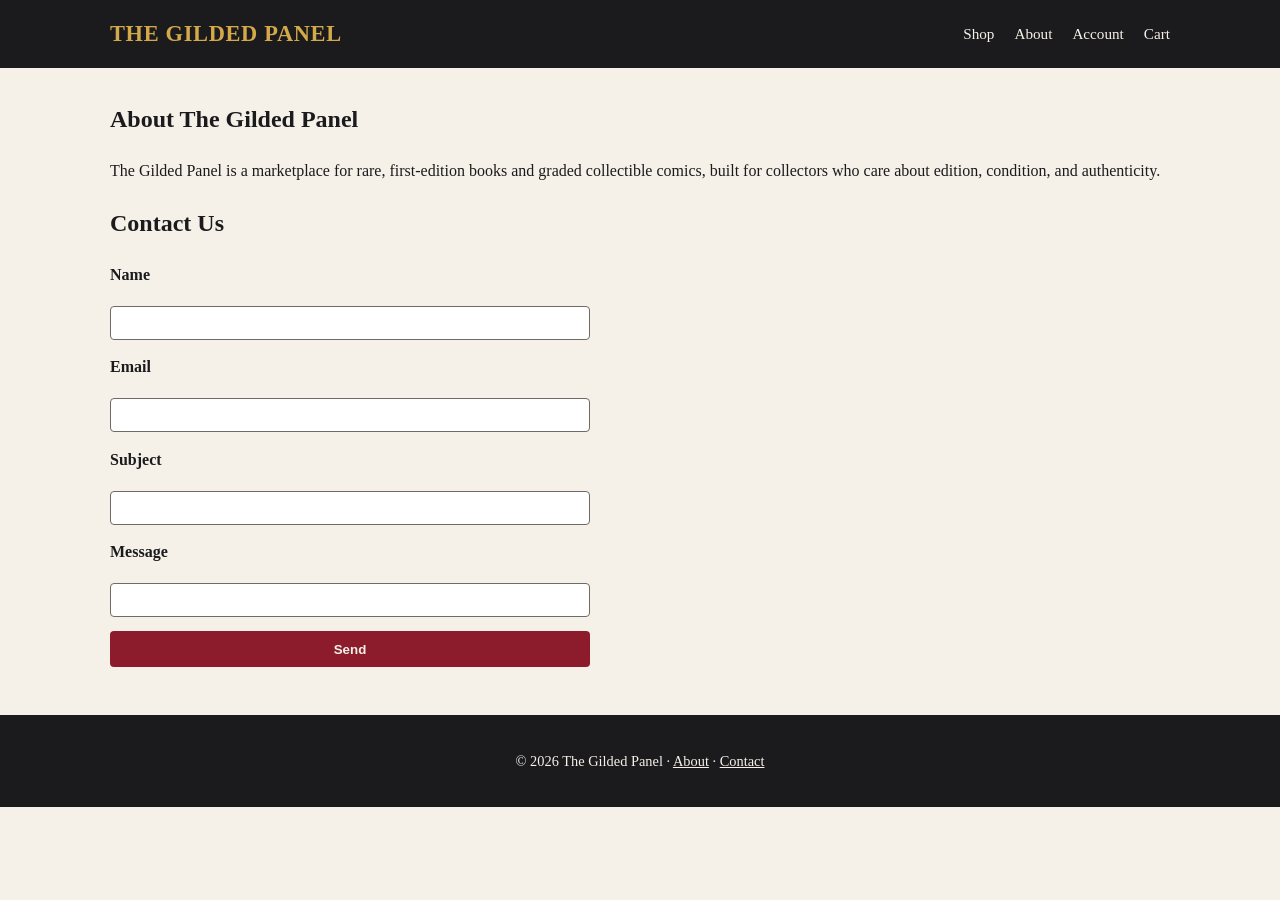
==== about.html @ 9697b72f "Add files via upload" ====
<!DOCTYPE html>
<html lang="en">

<head>
    <!--
        Author: Valentin Esparza
        Date: 8/23/2026
        Purpose: About/Contact page — brand story and a contact form, validated
                 by js/main.js.
    -->
    <meta charset="UTF-8">
    <meta name="viewport" content="width=device-width, initial-scale=1.0">
    <title>About — The Gilded Panel</title>
    <link rel="stylesheet" href="styles.css">
    <script src="jsmain.js" defer></script>
</head>

<body>

    <header class="site-header">
        <div class="container">
            <a class="brand" href="index.html">THE GILDED PANEL</a>
            <nav class="main-nav" aria-label="Primary">
                <ul>
                    <li><a href="shop.html">Shop</a></li>
                    <li><a href="about.html">About</a></li>
                    <li><a href="account.html">Account</a></li>
                    <li><a href="cart.html">Cart</a></li>
                </ul>
            </nav>
        </div>
    </header>

    <main>
        <section class="container">
            <h1>About The Gilded Panel</h1>
            <p>The Gilded Panel is a marketplace for rare, first-edition books and graded collectible comics, built for
                collectors who care about edition, condition, and authenticity.</p>

            <h2>Contact Us</h2>
            <form class="stack" id="contactForm">
                <label for="contact-name">Name</label>
                <input type="text" id="contact-name" name="contact-name" required>

                <label for="contact-email">Email</label>
                <input type="email" id="contact-email" name="contact-email" required>

                <label for="subject">Subject</label>
                <input type="text" id="subject" name="subject">

                <label for="message">Message</label>
                <input type="text" id="message" name="message" required>

                <button type="submit" class="btn btn-crimson">Send</button>
            </form>
        </section>

    </main>

    <footer class="site-footer">
        <p>&copy; 2026 The Gilded Panel &middot; <a href="about.html">About</a> &middot; <a
                href="about.html">Contact</a></p>
    </footer>

</body>

</html>
---- styles.css ----
/*
    Author: Valentin Esparza
    Date: 8/23/2026
    Purpose: Shared external stylesheet for The Gilded Panel. Implements the
             approved brand theme (ink/parchment/gold/crimson palette) and
             the responsive layout mechanics used across every page.
*/

/* ==========================================================
   Brand Theme Variables (from Project Proposal)
   ========================================================== */
:root {
    --ink: #1b1b1e;
    --parchment: #f5f1e8;
    --gold: #d4a94a;
    --crimson: #8c1c2b;
    --gray: #6e6a64;
    --card-bg: #ffffff;
}

/* ==========================================================
   Global / Reset
   ========================================================== */
* {
    box-sizing: border-box;
}

body {
    margin: 0;
    font-family: Georgia, "Times New Roman", serif;
    background-color: var(--parchment);
    color: var(--ink);
    line-height: 1.6;
}

a {
    color: inherit;
}

.container {
    max-width: 1100px;
    margin: 0 auto;
    padding: 0 1.25rem;
}

/* ==========================================================
   Site Header / Navigation
   ========================================================== */
.site-header {
    background-color: var(--ink);
    color: var(--parchment);
    padding: 1rem 0;
}

.site-header .container {
    display: flex;
    flex-wrap: wrap;
    align-items: center;
    justify-content: space-between;
    gap: 0.75rem;
}

.brand {
    color: var(--gold);
    font-size: 1.4rem;
    font-weight: bold;
    text-decoration: none;
    letter-spacing: 0.03em;
}

.main-nav ul {
    list-style: none;
    display: flex;
    flex-wrap: wrap;
    gap: 1.25rem;
    margin: 0;
    padding: 0;
}

.main-nav a {
    color: var(--parchment);
    text-decoration: none;
    font-size: 0.95rem;
}

.main-nav a:hover {
    color: var(--gold);
}

/* ==========================================================
   Hero
   ========================================================== */
.hero {
    background-color: #2a2a2e;
    color: var(--parchment);
    text-align: center;
    padding: 3rem 1.25rem;
}

.hero h1 {
    margin: 0 0 0.5rem;
}

.hero .accent {
    color: var(--gold);
}

/* ==========================================================
   Buttons
   ========================================================== */
.btn {
    display: inline-block;
    background-color: var(--gold);
    color: var(--ink);
    padding: 0.65rem 1.4rem;
    border-radius: 4px;
    text-decoration: none;
    font-weight: bold;
    border: none;
    cursor: pointer;
}

.btn-crimson {
    background-color: var(--crimson);
    color: var(--parchment);
}

/* ==========================================================
   Page Main Content
   ========================================================== */
main {
    padding: 2rem 0 3rem;
}

main h1 {
    margin-top: 0;
}

/* ==========================================================
   Product Grid (Flexbox, responsive)
   ========================================================== */
.product-grid {
    display: flex;
    flex-wrap: wrap;
    gap: 1.25rem;
}

.product-card {
    box-sizing: border-box;
    flex: 1 1 100%;
    background-color: var(--card-bg);
    border: 1px solid #d9d2bd;
    border-radius: 6px;
    padding: 1rem;
}

.cover {
    background-color: #e4dfd0;
    border-radius: 4px;
}

.product-card .cover {
    height: 140px;
    margin-bottom: 0.75rem;
}

.product-card h3 {
    margin: 0 0 0.25rem;
}

.product-card .price {
    color: var(--crimson);
    font-weight: bold;
}

/* ==========================================================
   Forms (checkout, account, contact)
   ========================================================== */
form.stack {
    display: flex;
    flex-direction: column;
    gap: 0.9rem;
    max-width: 480px;
}

.filter-row {
    display: flex;
    flex-wrap: wrap;
    gap: 1.5rem;
    margin-bottom: 1.5rem;
}

.filter-row div {
    width: 200px;
}

fieldset {
    border: 1px solid #d9d2bd;
    border-radius: 6px;
    padding: 1rem;
}

legend {
    font-weight: bold;
    color: var(--crimson);
    padding: 0 0.4rem;
}

label {
    font-weight: bold;
    display: block;
    margin-bottom: 0.25rem;
}

input,
select {
    width: 100%;
    padding: 0.5rem;
    border: 1px solid var(--gray);
    border-radius: 4px;
    font-family: inherit;
}

/* ==========================================================
   Tables (cart, order history)
   ========================================================== */
table {
    width: 100%;
    border-collapse: collapse;
}

caption {
    text-align: left;
    font-weight: bold;
    margin-bottom: 0.5rem;
}

th {
    background-color: var(--ink);
    color: var(--parchment);
    text-align: left;
    padding: 0.5rem;
}

td {
    padding: 0.5rem;
    border-top: 1px solid #d9d2bd;
}

/* ==========================================================
   Discount / Coupon Result
   ========================================================== */
#discountResult {
    font-weight: bold;
    color: var(--crimson);
}

/* ==========================================================
   Site Footer
   ========================================================== */
.site-footer {
    background-color: var(--ink);
    color: var(--parchment);
    text-align: center;
    padding: 1.25rem 0;
    font-size: 0.9rem;
}

/* ==========================================================
   Responsive Breakpoints
   ========================================================== */

/* Tablet: two product cards per row */
@media (min-width: 768px) {
    .product-card {
        flex: 1 1 calc(50% - 1.25rem);
    }
}

@media (min-width: 1024px) {
    .product-card {
        flex: 1 1 calc(33.333% - 1.25rem);
    }
}

/* ==========================================================
   Out of Stock
   ========================================================== */
.out-of-stock {
    opacity: 0.45;
    filter: grayscale(100%);
}

.stock-count {
    font-size: 0.85rem;
    color: var(--gray);
    margin-bottom: 0.5rem;
}

.mouse-tooltip {
    position: fixed;
    pointer-events: none;
    background: var(--crimson);
    color: var(--parchment);
    padding: 0.5rem 0.75rem;
    border-radius: 6px;
    opacity: 0;
    z-index: 9999;
    font-size: 0.85rem;
    transition: opacity 0.15s ease;
}

.mouse-tooltip.show {
    opacity: 1;
}

/* ==========================================================
   Add to Cart Notification (Visual Feedback)
   ========================================================== */
.notification {
    position: fixed;
    bottom: 20px;
    right: 20px;
    background: var(--gold);
    color: var(--ink);
    padding: 1rem 1.5rem;
    border-radius: 6px;
    font-weight: bold;
    opacity: 0;
    transition: opacity 0.4s ease;
    z-index: 1000;
}

.notification.show {
    opacity: 1;
}

/* ==========================================================
   Cart Table Quantity Buttons
   ========================================================== */
.increase-btn,
.decrease-btn {
    width: auto;
    padding: 0.2rem 0.6rem;
    margin: 0 0.3rem;
}

.remove-btn {
    width: auto;
    padding: 0.3rem 0.6rem;
    margin-left: 0.5rem;
    background-color: var(--crimson);
    color: var(--parchment);
}
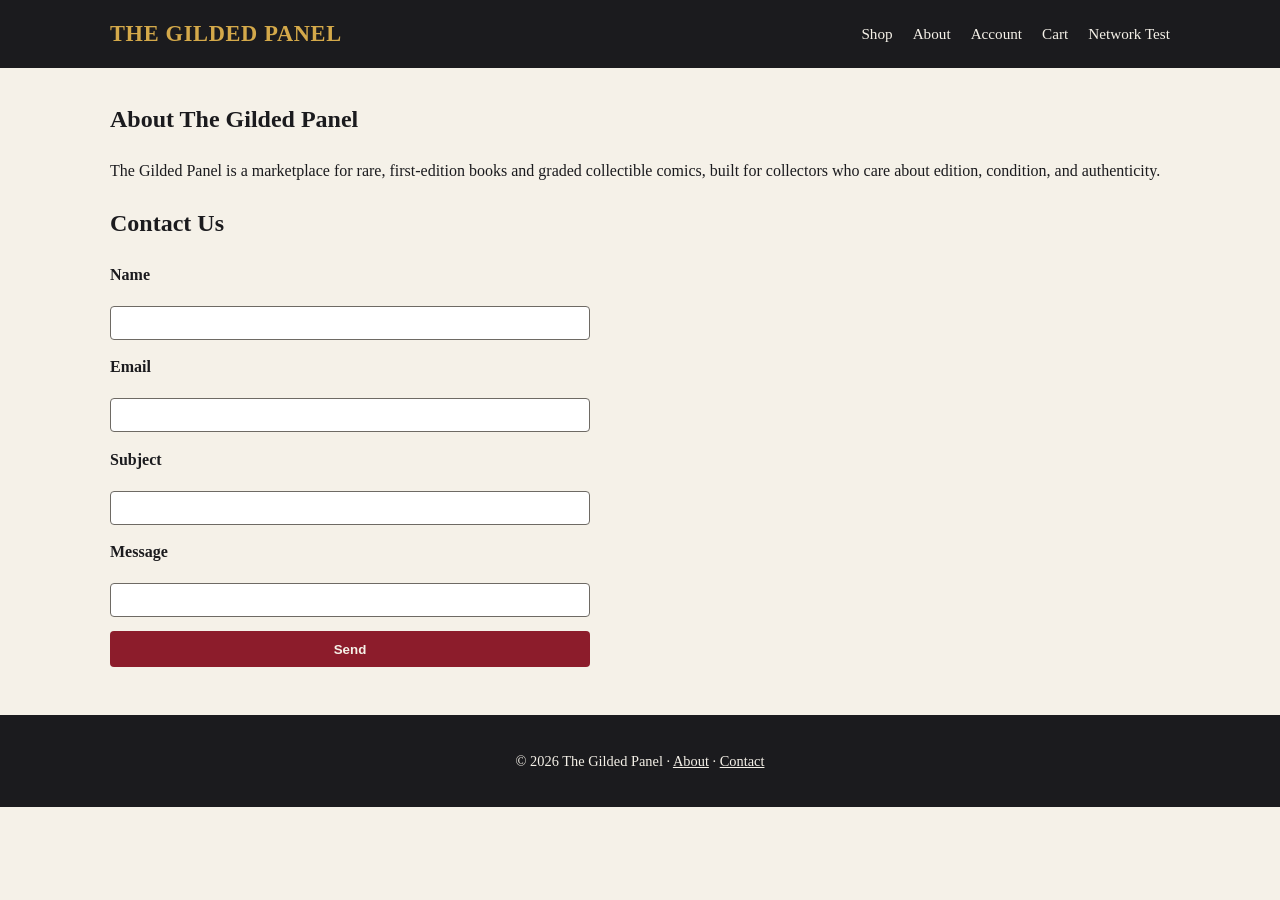
==== commit 67cd1c61: "Add 'Network Test' link to navigation menu" ====
--- a/about.html
+++ b/about.html
@@ -26,6 +26,7 @@
                     <li><a href="about.html">About</a></li>
                     <li><a href="account.html">Account</a></li>
                     <li><a href="cart.html">Cart</a></li>
+                    <li><a href="network.html">Network Test</a></li>
                 </ul>
             </nav>
         </div>
@@ -64,4 +65,4 @@
 
 </body>
 
-</html>+</html>
